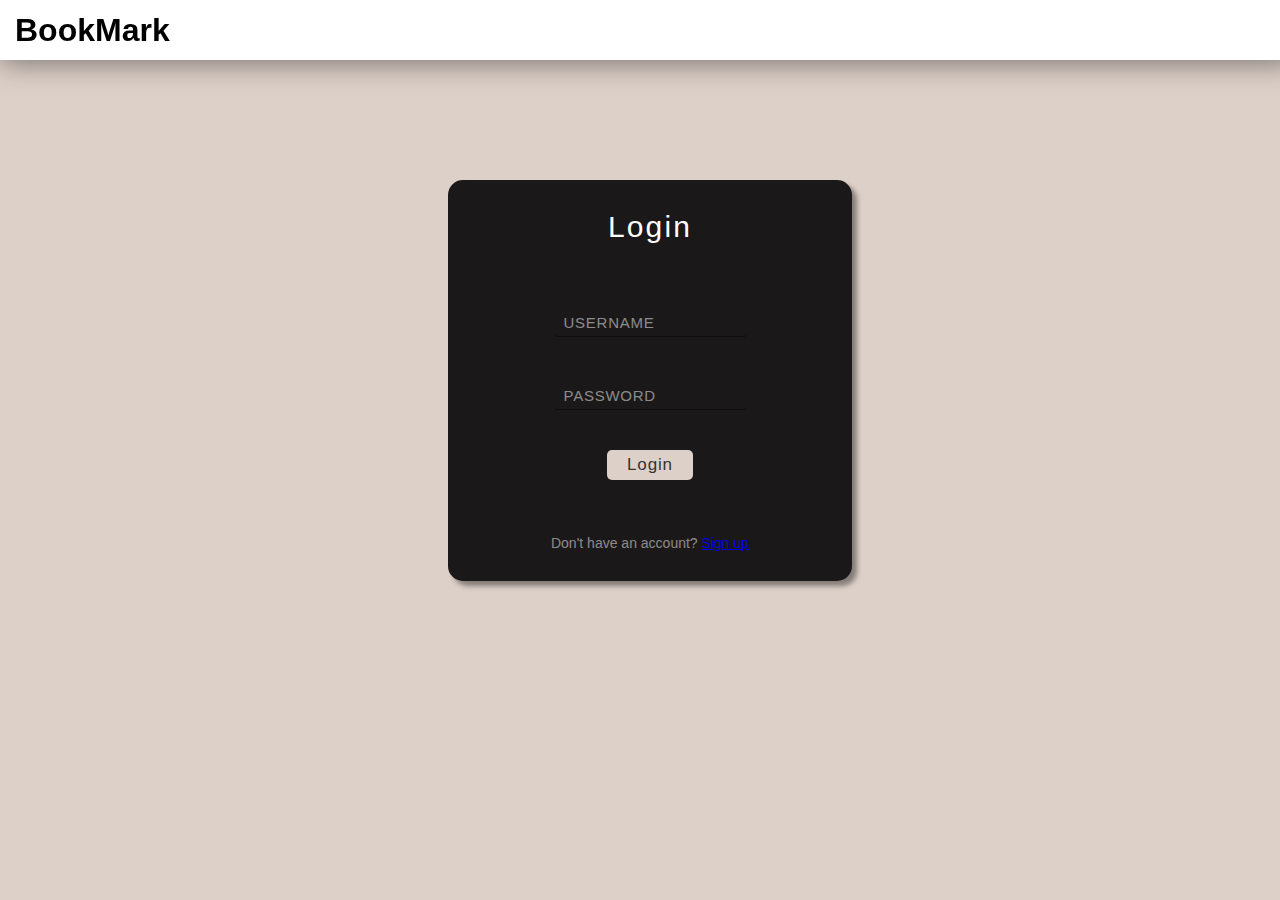
==== login.html @ 08e5651a "Created Login Page" ====
<!DOCTYPE html>
<html lang="en">
  <head>
    <meta charset="UTF-8" />
    <meta name="viewport" content="width=device-width, initial-scale=1.0" />
    <title>Login | BookMark</title>
    <link rel="stylesheet" href="./styles/index.css" />
    <link rel="stylesheet" href="./styles/login.css" />
  </head>
  <body>
    <div id="body">
      <header>
        <h1>BookMark</h1>
      </header>

      <main>
        <div class="pop-up" style="">
          <form class="form-container" action="login_handler.php" method="POST" style="margin: auto;">
            <div class="form-header">Login</div>
            
            <div class="input-container">
              <input type="text" id="username" name="username" required />
              <span>Username</span>
            </div>

            <div class="input-container">
              <input type="password" id="password" name="password" required />
              <span>Password</span>
            </div>

            <button type="submit">Login</button>
            
            <div class="btm-text">Don't have an account? <a href="#">Sign up</a></div>
          </form>
        </div>
      </main>
    </div>
  </body>
</html>
---- styles/index.css ----
:root {
  --opac-white: rgba(255, 255, 255, 0.8);
  --red: rgb(252, 86, 108);
  --green: rgb(6, 170, 94);
  --greyish-green: rgb(114, 192, 149);
  --greyish-blue: rgb(97, 163, 210);
  --pale-pink: #ddd0c8;
  --woody-brown: #323232;
  --opac-black: rgba(0, 0, 0, 0.4);
  --greyish-light-green: rgb(137, 170, 152);
}

* {
  /* Resetting for providing manual values */
  margin: 0;
  padding: 0;
}

/** HEADER **/
header {
  background-color: #ffffff;
  width: 100%;
  height: 60px;
  position: fixed;
  z-index: 3;
  top: 0;
  display: grid;
  align-items: center;
  padding-left: 15px;

  -webkit-box-shadow: 0 1px 30px rgba(0, 0, 0, 0.5);
  box-shadow: 0 1px 30px rgba(0, 0, 0, 0.5);
}

header > .logo {
  position: absolute;
  margin: 0 0 1em 11em;
  width: 20px;
}

body {
  background: var(--pale-pink);
  height: 100vh;
  position: relative;
  font-family: "DM Sans", sans-serif;
}

main {
  display: grid;
  width: 100%;
  min-height: 100%;
  padding: 80px 0 40px 0;
  grid-auto-rows: max-content;
  grid-template-columns: repeat(3, 1fr);
}

main > .book-card {
  width: 80%;
  min-height: 180px;
  max-height: fit-content;
  display: grid;
  grid-template-rows: 1fr 70px 20px;
  padding: 20px;
  position: relative;
  border-radius: 7px;
  overflow: hidden;
  margin: 20px auto;

  background-color: rgba(255, 255, 255, 0.6);
  -webkit-box-shadow: 0 3px 10px var(--opac-black);
  box-shadow: 0 3px 10px var(--opac-black);
}

main > #empty {
  place-items: center;
  align-content: center;
  gap: 10px;
  text-align: center;
  position: absolute;
  width: 40%;
  left: 30%;
  top: 150px;
}

main > #empty > h2 {
  border-bottom: 1px solid rgba(0, 0, 0, 0.4);
  padding-bottom: 15px;
  width: 100%;
  text-align: center;
  font-size: 23px;
}

.book-card > .status {
  position: absolute;
  bottom: 0;
  left: 0;
  right: 0;
  width: 100%;
  padding: 10px;
  border-top: 1px solid var(--opac-black);
}

.book-card > div {
  display: flex;
  align-items: center;
}

.book-card > .description {
  flex-direction: column;
  align-items: flex-start;
  gap: 5px;
  position: relative;
}

.book-card > .description > h2 {
  text-transform: capitalize;
  width: 80%;
}
.book-card > .description > h3 {
  font-size: 14px;
  margin: 5px 0 10px 0;
}
.book-card > .description > p {
  position: absolute;
  right: 0;
  margin: 0 2px 50px 0;
  bottom: 0;
  font-size: 12px;
}

.book-card > .action-btns > * {
  border: 0;
  letter-spacing: 0.05em;
  border-radius: 5px;
  font-size: 12px;
  outline: none;
  width: 85px;
  height: 35px;
  color: white;
  text-shadow: 0 5px 10px var(--opac-black);
}

.book-card > .action-btns > .edit {
  background-color: var(--greyish-blue);
}

.book-card > .action-btns > .delete {
  background-color: var(--red);
}

.book-card > .action-btns {
  height: 70px;
  border-top: 1px solid var(--opac-black);
  gap: 15px;
}

#body.active {
  filter: blur(5px);
}
#menu.active {
  visibility: visible;
}
#menu {
  width: 50%;
  position: fixed;
  top: 5px;
  left: 25%;
  visibility: hidden;
}

#add-bookmark {
  position: fixed;
  bottom: 20px;
  right: 20px;
  height: 50px;
  background-color: var(--greyish-blue);
  display: grid;
  place-items: center;
  color: white;
  cursor: pointer;
  -webkit-box-shadow: 0 3px 10px var(--opac-black);
  box-shadow: 0 3px 10px var(--opac-black);
}

form {
  overflow: hidden;
  border-radius: 15px;
  width: 50%;
  display: grid;
  place-items: center;
  box-shadow: 5px 5px 5px var(--opac-black);
}
.form-container {
  gap: 35px;
  width: 100%;
  height: 100%;
  color: rgba(255, 255, 255, 0.5);
  background-color: #1a1818;
  display: flex;
  flex-direction: column;
  align-items: center;
  gap: 40px;
  padding: 10px;
}
.form-header {
  letter-spacing: 0.07em;
  margin: 20px 0 20px 0;
  font-size: 30px;
  color: white;
}
input {
  display: block;
  border-radius: 4px;
  border: 0;
  border-bottom: 1px solid rgb(0, 0, 0, 0.4);
  padding: 6px 6px 6px 10px;
  margin-top: 5px;
  background-color: unset;
  transition: all 0.5s ease-in;
  color: var(--opac-white);
}
input::placeholder {
  content: none;
}
span {
  letter-spacing: 0.05em;
  text-transform: uppercase;
  font-size: 15px;
  transition: all 0.4s;
}
[type="submit"] {
  border: 0;
  background-color: var(--pale-pink);
  color: var(--woody-brown);
  padding: 5px 20px;
  letter-spacing: 0.05em;
  border-radius: 5px;
  font-size: 17px;
  outline: none;
}
.btm {
  border: 0;
  background-color: var(--pale-pink);
  color: var(--woody-brown);
  padding: 5px 20px;
  letter-spacing: 0.05em;
  border-radius: 5px;
  font-size: 17px;
  outline: none;
}
.btm-text {
  margin-top: 15px;
  font-size: 14px;
}
.input-container {
  position: relative;
}
.form-container > .checkbox {
  height: 50px;
  width: 55%;
  border-bottom: 1px solid rgb(0, 0, 0, 0.4);
}
.input-container > span {
  position: absolute;
  left: 0;
  top: 0;
  padding: 10px;
  pointer-events: none;
}

/**/

input:focus ~ span,
input:valid ~ span {
  font-size: 10px;
  transform: translateX(4px) translateY(-7px);
  font-size: 0.8em;
  padding: 0 6px;
  background-color: var(--pale-pink);
  color: var(--woody-brown);
  border-radius: 2px;
}
input:focus,
input:focus-visible {
  border: 1px solid var(--pale-pink);
  -webkit-box-shadow: 0 0 5px rgb(0, 0, 0, 0.3);
  box-shadow: 0 0 5px rgb(0, 0, 0, 0.3);
  outline: none;
}
input:valid {
  border: 1px solid var(--pale-pink);
}
.pop-up {
  display: grid;
  place-items: center;
  height: 100vh;
  width: 100%;
}
---- styles/login.css ----
main {
    display: flex;
}

.pop-up {
    width: 30%;
    margin: auto;
    height: min-content;
}

.form-container {
    position: relative;
    top: 100px;
}
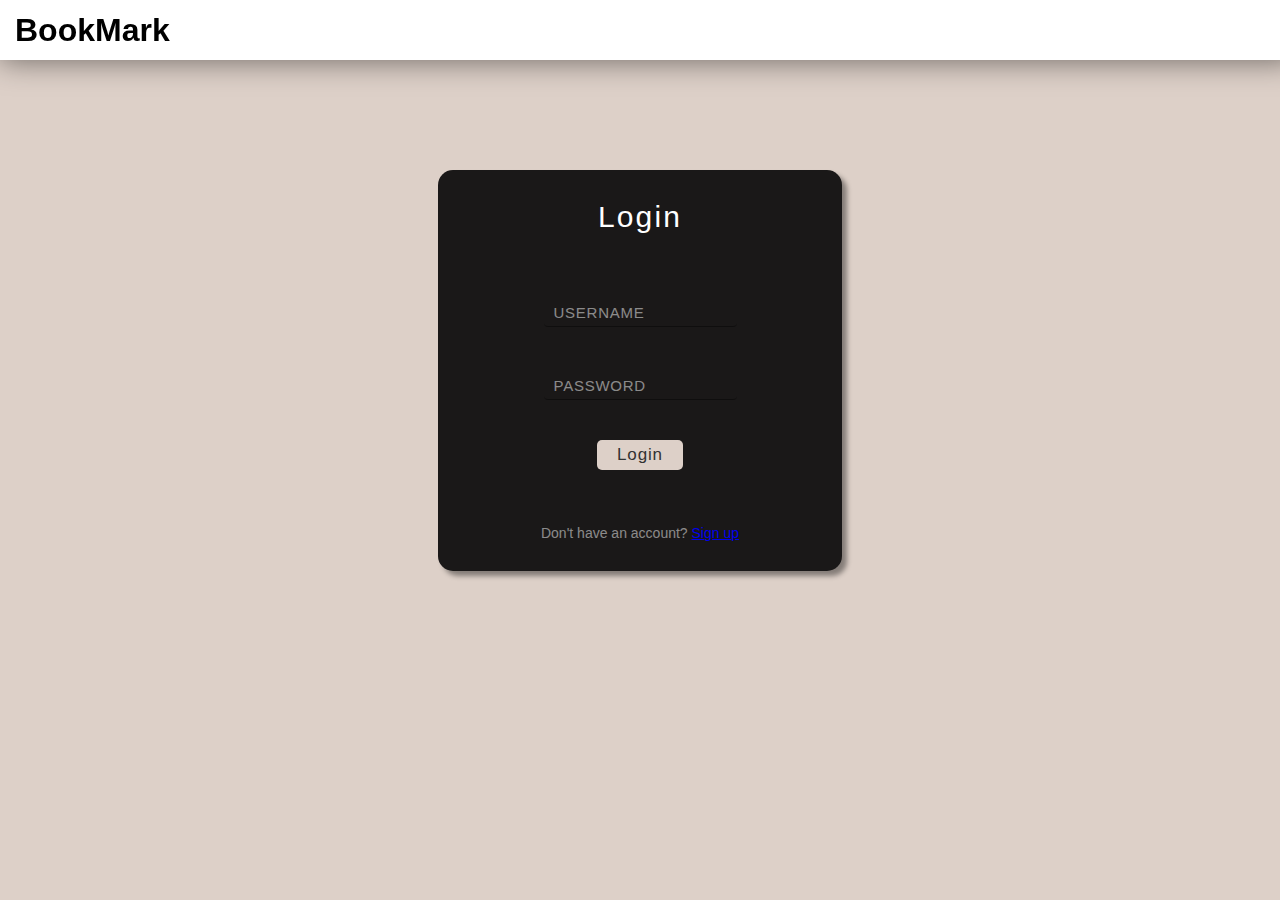
==== commit 5591fd1b: "Added complete functionality for userLogin" ====
--- a/login.html
+++ b/login.html
@@ -14,8 +14,8 @@
       </header>
 
       <main>
-        <div class="pop-up" style="">
-          <form class="form-container" action="login_handler.php" method="POST" style="margin: auto;">
+        <div class="pop-up">
+          <form class="form-container" onsubmit="loginUser(event)">
             <div class="form-header">Login</div>
             
             <div class="input-container">
@@ -35,5 +35,7 @@
         </div>
       </main>
     </div>
+
+    <script src="./login.js"></script>
   </body>
 </html>
